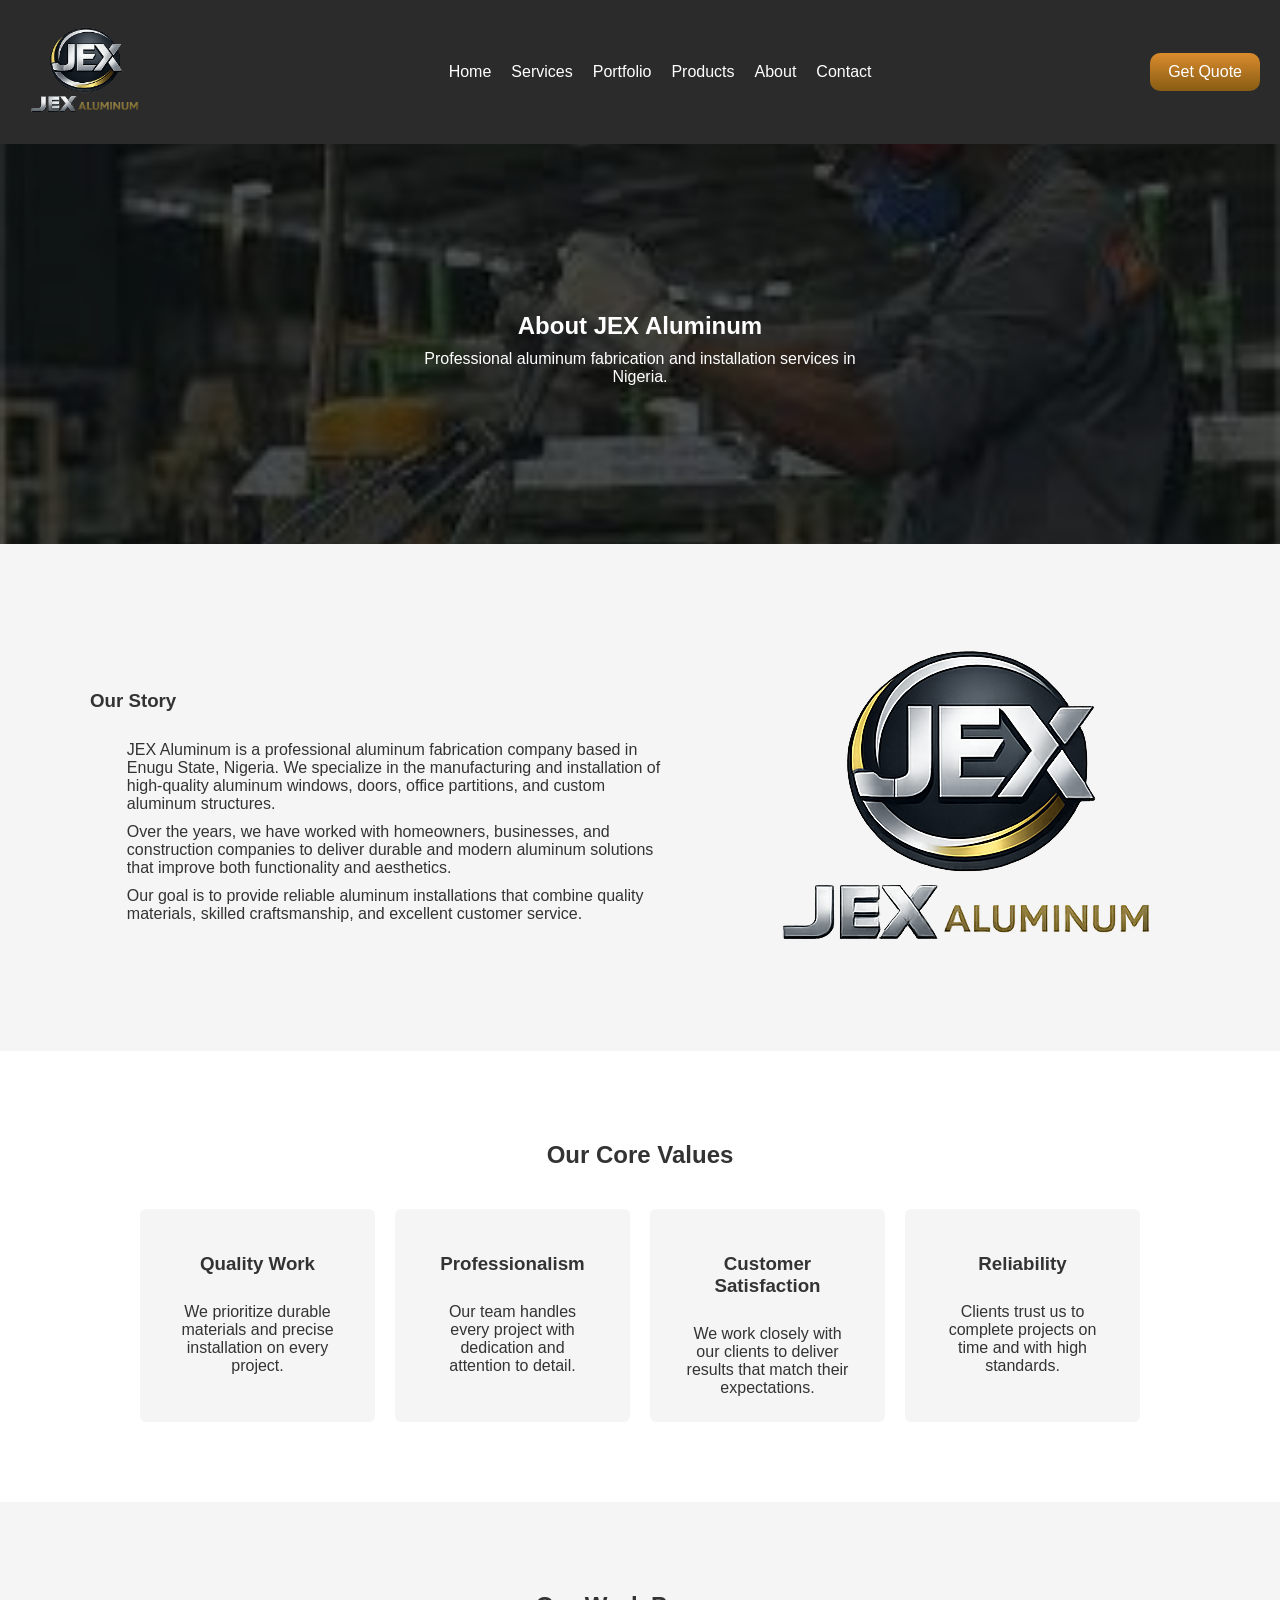
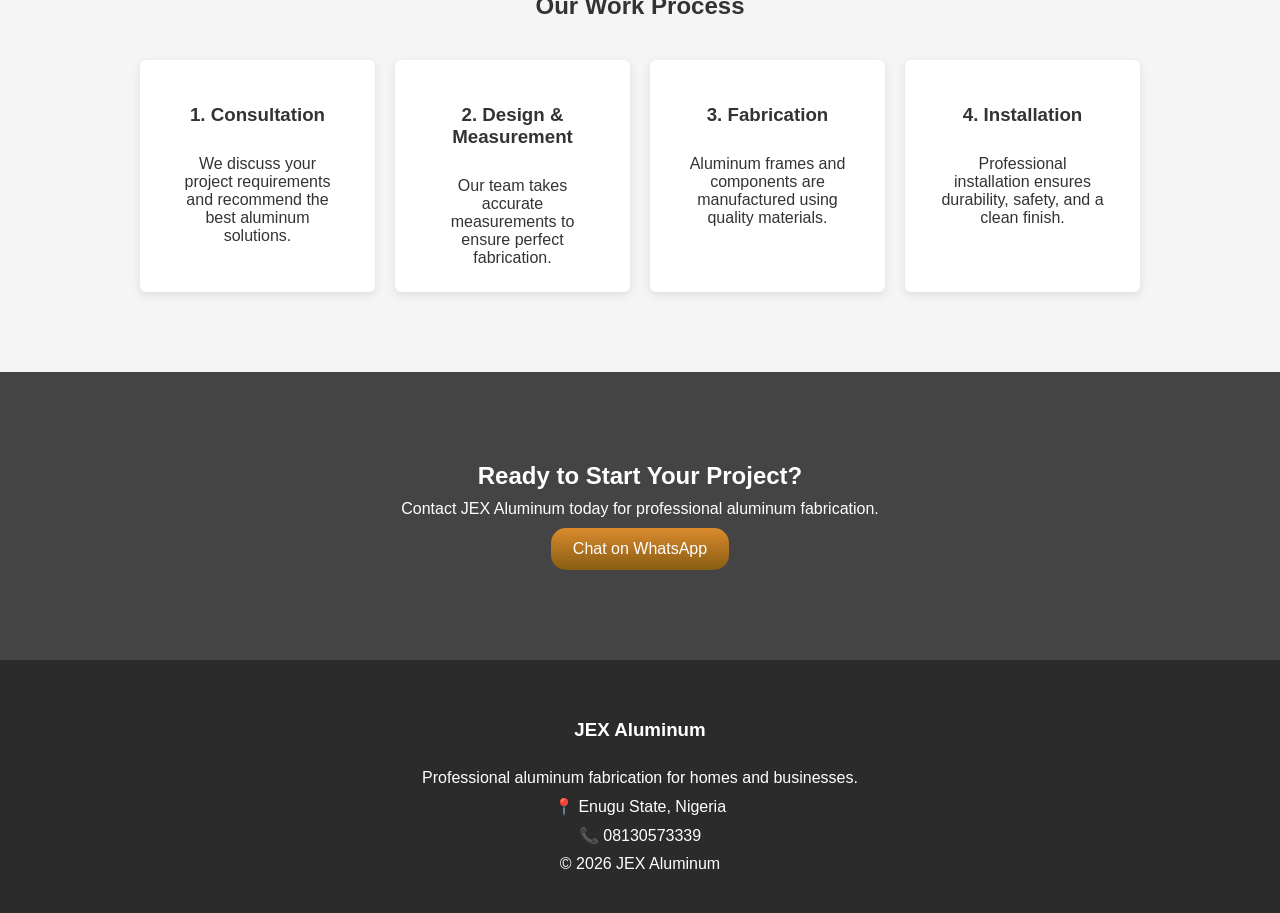
==== about.html @ 9914e008 "initial upload i am deploying a website for my Uncle's business" ====
<!DOCTYPE html>
<html lang="en">

<head>

<meta charset="UTF-8">
<meta name="viewport" content="width=device-width, initial-scale=1.0">

<title>About Us | JEX Aluminum</title>

<link rel="stylesheet" href="css/styles.css">

</head>

<body>

<header>

<nav class="navbar">

  <a href="index.html"><img src="images/logo2.png" alt="" class="logo"> </a>


<ul class="nav-links">

<li><a href="index.html">Home</a></li>
<li><a href="services.html">Services</a></li>
<li><a href="portfolio.html">Portfolio</a></li>
<li><a href="products.html">Products</a></li>
<li><a href="about.html">About</a></li>
<li><a href="contact.html">Contact</a></li>

</ul>

<a class="quote-btn" href="https://wa.me/2348130573339">Get Quote</a>

</nav>

</header>


<!-- PAGE HEADER -->




<section class="intro-section">

<div class="overlay"></div>

<div class="intro-content">


  <h2>About JEX Aluminum</h2>

  <p>Professional aluminum fabrication and installation services in Nigeria.</p>

</div>


</div>

</section>

<!-- COMPANY STORY -->

<section class="about-section">

<div class="about-container">

<div class="about-text">

<h3>Our Story</h3>

<p>
JEX Aluminum is a professional aluminum fabrication company based in
Enugu State, Nigeria. We specialize in the manufacturing and
installation of high-quality aluminum windows, doors, office
partitions, and custom aluminum structures.
</p>

<p>
Over the years, we have worked with homeowners, businesses, and
construction companies to deliver durable and modern aluminum
solutions that improve both functionality and aesthetics.
</p>

<p>
Our goal is to provide reliable aluminum installations that combine
quality materials, skilled craftsmanship, and excellent customer
service.
</p>

</div>

<div class="about-image">

<img src="images/logo2.png" alt="Aluminum Installation Work">

</div>

</div>

</section>


<!-- COMPANY VALUES -->

<section class="values-section">

<h2>Our Core Values</h2>

<div class="values-grid">

<div class="value-card">
<h3>Quality Work</h3>
<p>We prioritize durable materials and precise installation on every project.</p>
</div>

<div class="value-card">
<h3>Professionalism</h3>
<p>Our team handles every project with dedication and attention to detail.</p>
</div>

<div class="value-card">
<h3>Customer Satisfaction</h3>
<p>We work closely with our clients to deliver results that match their expectations.</p>
</div>

<div class="value-card">
<h3>Reliability</h3>
<p>Clients trust us to complete projects on time and with high standards.</p>
</div>

</div>

</section>


<!-- WORK PROCESS -->

<section class="process-section">

<h2>Our Work Process</h2>

<div class="process-grid">

<div class="process-step">
<h3>1. Consultation</h3>
<p>We discuss your project requirements and recommend the best aluminum solutions.</p>
</div>

<div class="process-step">
<h3>2. Design & Measurement</h3>
<p>Our team takes accurate measurements to ensure perfect fabrication.</p>
</div>

<div class="process-step">
<h3>3. Fabrication</h3>
<p>Aluminum frames and components are manufactured using quality materials.</p>
</div>

<div class="process-step">
<h3>4. Installation</h3>
<p>Professional installation ensures durability, safety, and a clean finish.</p>
</div>

</div>

</section>


<!-- CTA -->

<section class="cta">

<h2>Ready to Start Your Project?</h2>

<p>Contact JEX Aluminum today for professional aluminum fabrication.</p>

<a href="https://wa.me/2348130573339" class="btn">Chat on WhatsApp</a>

</section>


<footer>

<div class="footer-content">

<h3>JEX Aluminum</h3>

<p>Professional aluminum fabrication for homes and businesses.</p>

<p>📍 Enugu State, Nigeria</p>
<p>📞 08130573339</p>

</div>

<p class="copyright">© 2026 JEX Aluminum</p>

</footer>

</body>

</html>
---- css/styles.css ----
body{
margin:0;
font-family:Arial, Helvetica, sans-serif;
background:#f5f5f5;
color:#333;
}
.logo{
  width: 130px;
}
.navbar{
display:flex;
justify-content:space-between;
align-items:center;
padding:20px;
background:#2b2b2b;
color:white;
}

.logo{
font-size:22px;
}

.nav-links{
display:flex;
list-style:none;
padding:0;
}

.nav-links li{
margin-left:20px;
}

.nav-links a{
text-decoration:none;
color:white;
}

.quote-btn{
  background-image: -webkit-linear-gradient(top, #DB8B2D, #875C13);
  background-image: -moz-linear-gradient(top, #DB8B2D, #875C13);
  background-image: -ms-linear-gradient(top, #DB8B2D, #875C13);
  background-image: -o-linear-gradient(top, #DB8B2D, #875C13);
  background-image: linear-gradient(to bottom, #DB8B2D, #875C13);
  padding:10px 18px;
  color:white;
  text-decoration:none;
  border-radius:10px;
}
.quote-btn:hover{
  background-image: -webkit-linear-gradient(top, #EDBE64, #784C18);
  background-image: -moz-linear-gradient(top, #EDBE64, #784C18);
  background-image: -ms-linear-gradient(top, #EDBE64, #784C18);
  background-image: -o-linear-gradient(top, #EDBE64, #784C18);
  background-image: linear-gradient(to bottom, #EDBE64, #784C18);
  text-decoration: none;
}

.intro-section{
position:relative;
height:400px;

/* YOUR IMAGE */
background:url("../images/f17.jpg") center/cover no-repeat;

display:flex;
align-items:center;
justify-content:center;
text-align:center;
color:white;
}

/* OVERLAY (THIS IS WHERE MAGIC HAPPENS) */

.overlay{
position:absolute;
top:0;
left:0;
width:100%;
height:100%;

/* CONTROL DARKNESS HERE */
background:rgba(0,0,0,0.6);
}

/* CONTENT */

.intro-content{
position:relative;
z-index:2;
max-width:60%;
padding:20px;
}
.intro-content h1,h2,p{
  width: 88%;
  margin: auto;
  padding-top: 10px;
}
.hero{
background:#444;
color:white;
padding:120px 20px;
text-align:center;
}

.hero-buttons{
margin-top:20px;
}
.hero-content{
  width: 60%;
  margin: auto;
}


.btn{
  background-image: -webkit-linear-gradient(top, #DB8B2D, #875C13);
  background-image: -moz-linear-gradient(top, #DB8B2D, #875C13);
  background-image: -ms-linear-gradient(top, #DB8B2D, #875C13);
  background-image: -o-linear-gradient(top, #DB8B2D, #875C13);
  background-image: linear-gradient(to bottom, #DB8B2D, #875C13);
  color:white;
  padding:12px 22px;
  text-decoration:none;
  margin:10px;
  display:inline-block;
  border-radius:15px;
}
.btn:hover{
  background-image: -webkit-linear-gradient(top, #EDBE64, #784C18);
  background-image: -moz-linear-gradient(top, #EDBE64, #784C18);
  background-image: -ms-linear-gradient(top, #EDBE64, #784C18);
  background-image: -o-linear-gradient(top, #EDBE64, #784C18);
  background-image: linear-gradient(to bottom, #EDBE64, #784C18);
  text-decoration: none;
}


.btn-secondary{
background:#999;
color:white;
padding:12px 22px;
text-decoration:none;
margin:10px;
display:inline-block;
border-radius:4px;
}

.services{
padding:80px 20px;
text-align:center;
}

.services-container{
display: grid;
grid-template-columns:repeat(auto-fit,minmax(300px,1fr));
gap:25px;
max-width:1000px;
margin:auto;
}

.service-box{
background:white;
padding:25px;
box-shadow:0 3px 10px rgba(0,0,0,0.1);
}

.portfolio{
text-align:center;
padding:80px 20px;
}

.portfolio-grid{
display:grid;
grid-template-columns:repeat(auto-fit,minmax(250px,1fr));
gap:20px;
max-width:1000px;
margin:auto;
}

.portfolio-grid img{
width: 300px;
height: 300px;
border-radius:6px;
background-image: -webkit-linear-gradient(top, #DB8B2D, #875C13);
background-image: -moz-linear-gradient(top, #DB8B2D, #875C13);
background-image: -ms-linear-gradient(top, #DB8B2D, #875C13);
background-image: -o-linear-gradient(top, #DB8B2D, #875C13);
background-image: linear-gradient(to bottom, #DB8B2D, #875C13);
padding:10px;
}

.why-us{
padding:80px 20px;
background:white;
text-align:center;
}

.why-grid{
display:grid;
grid-template-columns:repeat(auto-fit,minmax(220px,1fr));
gap:20px;
max-width:1000px;
margin:auto;
}

.cta{
background:#444;
color:white;
text-align:center;
padding:80px 20px;
}

footer{
background:#2b2b2b;
color:white;
text-align:center;
padding:40px 20px;
}

.whatsapp-float{
position:fixed;
bottom:20px;
right:20px;
background:#25D366;
color:white;
padding:15px 20px;
border-radius:50px;
text-decoration:none;
font-size:14px;
}



/* SERVUICES */

.page-header{
background:#444;
color:white;
text-align:center;
padding:80px 20px;

}

.services-detailed{
max-width:1100px;
margin:auto;
padding:80px 20px;
}

.service-row{
display:flex;
align-items:center;
gap:40px;
margin-bottom:80px;
}

.service-row img{
width:400px;
height:400px;
border-radius:6px;
background-image: -webkit-linear-gradient(top, #DB8B2D, #875C13);
background-image: -moz-linear-gradient(top, #DB8B2D, #875C13);
background-image: -ms-linear-gradient(top, #DB8B2D, #875C13);
background-image: -o-linear-gradient(top, #DB8B2D, #875C13);
background-image: linear-gradient(to bottom, #DB8B2D, #875C13);
padding:10px 18px;
}

.service-row div{
width:55%;
}

.reverse{
flex-direction:row-reverse;
}

@media(max-width:768px){

.service-row{
flex-direction:column;
}

.service-row img,
.service-row div{
width:100%;
}

}


/* PORTFOLIO */

.portfolio-filter{
text-align:center;
padding:40px 20px;
}

.filter-btn{
padding:10px 18px;
margin:5px;
border:none;
background:#ddd;
cursor:pointer;
}

.filter-btn.active{
background:#875C13;
color:white;
}

.portfolio-gallery{
display:grid;
grid-template-columns:repeat(auto-fit,minmax(250px,1fr));
gap:20px;
padding:40px;
max-width:1100px;
margin:auto;
}

.gallery-item img{
width:200px;
height: 200px;
cursor:pointer;
border-radius:6px;
transition:0.3s;
background-image: -webkit-linear-gradient(top, #DB8B2D, #875C13);
background-image: -moz-linear-gradient(top, #DB8B2D, #875C13);
background-image: -ms-linear-gradient(top, #DB8B2D, #875C13);
background-image: -o-linear-gradient(top, #DB8B2D, #875C13);
background-image: linear-gradient(to bottom, #DB8B2D, #875C13);
padding:10px 18px;
}

.gallery-item img:hover{
transform:scale(1.05);
}
.portfolio-gallery div{
  padding: 10px;
}
.lightbox{
display:none;
position:fixed;
top:0;
left:0;
width:100%;
height:100%;
background:rgba(0,0,0,0.8);
justify-content:center;
align-items:center;
}

.lightbox-img{
max-width:90%;
max-height:80%;
}

.close{
position:absolute;
top:30px;
right:40px;
font-size:40px;
color:white;
cursor:pointer;
}


/* PRODUCTS */
.products-section{
padding:80px 20px;
text-align:center;
max-width:1000px;
margin:auto;
}

.products-grid{
display:grid;
grid-template-columns:repeat(auto-fit,minmax(250px,1fr));
gap:25px;
margin-top:40px;
}

.product-card{
background:white;
box-shadow:0 3px 10px rgba(0,0,0,0.1);
border-radius:6px;
padding:20px;
width: 100%;
}

.product-card img{
width:300px;
height: 300px;
border-radius:6px;
margin-bottom:15px;

}

/* ABOUT */
.about-section{
padding:80px 20px;
max-width:1100px;
margin:auto;
}

.about-container{
display:flex;
align-items:center;
gap:40px;
}

.about-text{
flex:1;
}

.about-image img{
width:100%;
border-radius:6px;
}

.values-section{
background:white;
padding:80px 20px;
text-align:center;
}

.values-grid{
display:grid;
grid-template-columns:repeat(auto-fit,minmax(220px,1fr));
gap:20px;
max-width:1000px;
margin:auto;
margin-top:40px;
}

.value-card{
background:#f5f5f5;
padding:25px;
border-radius:6px;
}

.process-section{
padding:80px 20px;
text-align:center;
}

.process-grid{
display:grid;
grid-template-columns:repeat(auto-fit,minmax(220px,1fr));
gap:20px;
max-width:1000px;
margin:auto;
margin-top:40px;
}

.process-step{
background:white;
padding:25px;
box-shadow:0 3px 10px rgba(0,0,0,0.1);
border-radius:6px;
}

@media(max-width:768px){

.about-container{
flex-direction:column;
}

}
/* CONTACTS */
.contact-section{
padding:80px 20px;
}

.contact-container{
display:flex;
gap:40px;
max-width:1000px;
margin:auto;
}

.contact-form{
flex:1;
}

.contact-form form{
display:flex;
flex-direction:column;
gap:15px;
}

.contact-form input,
.contact-form textarea{
padding:12px;
border:1px solid #ccc;
border-radius:4px;
font-size:16px;
}

.contact-info{
flex:1;
background:#f5f5f5;
padding:25px;
border-radius:6px;
}

.map-section{
margin-top:60px;
}

@media(max-width:768px){

.contact-container{
flex-direction:column;
}

}
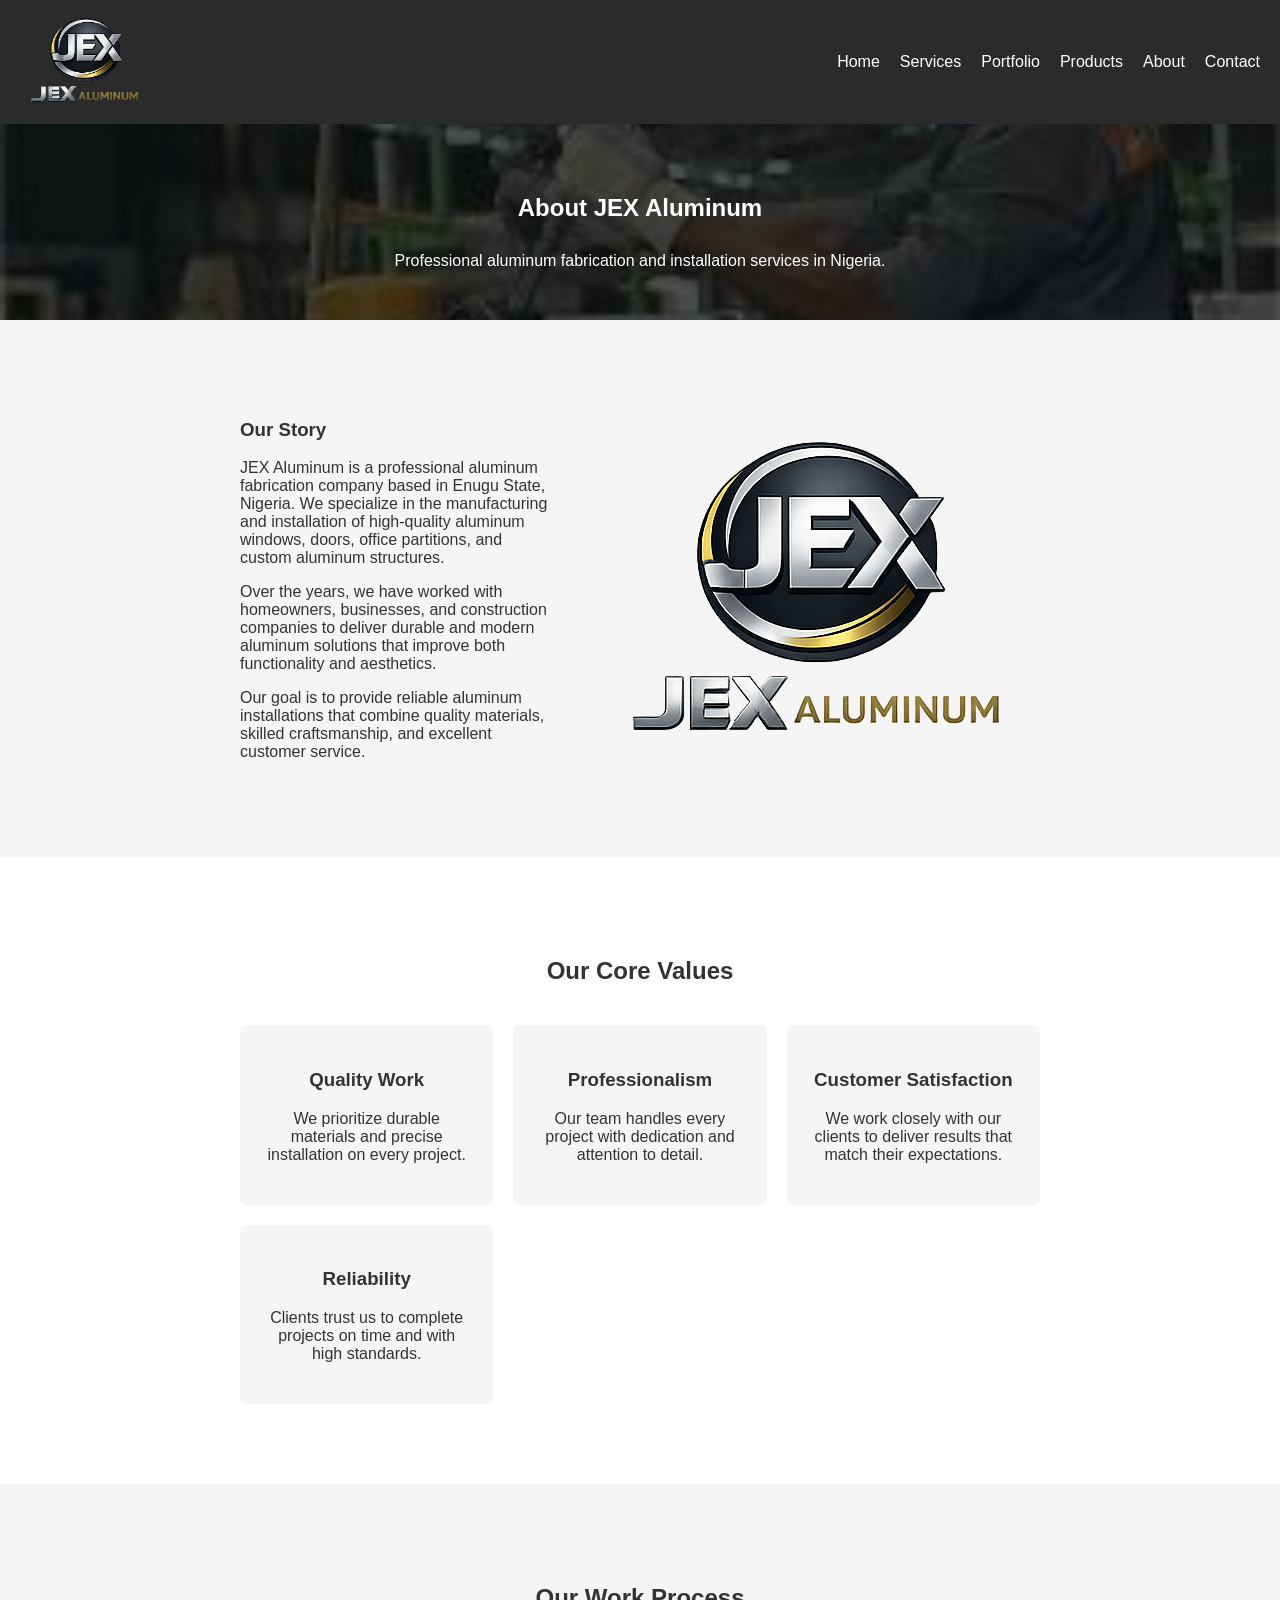
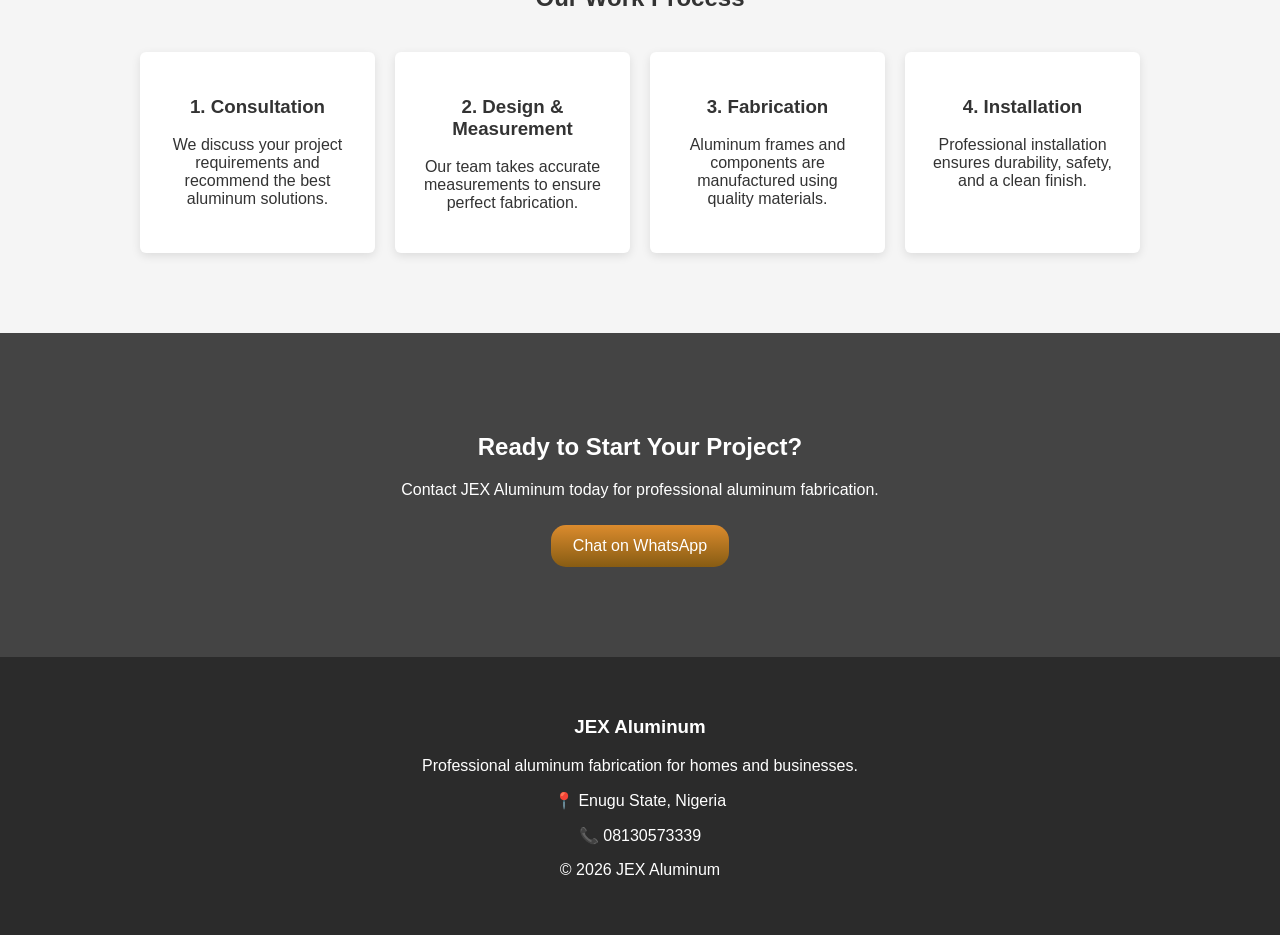
==== commit e2ba519d: "Update about.html" ====
--- a/about.html
+++ b/about.html
@@ -17,23 +17,24 @@
 <header>
 
 <nav class="navbar">
-
-  <a href="index.html"><img src="images/logo2.png" alt="" class="logo"> </a>
-
-
-<ul class="nav-links">
-
-<li><a href="index.html">Home</a></li>
-<li><a href="services.html">Services</a></li>
-<li><a href="portfolio.html">Portfolio</a></li>
-<li><a href="products.html">Products</a></li>
-<li><a href="about.html">About</a></li>
-<li><a href="contact.html">Contact</a></li>
-
-</ul>
-
-<a class="quote-btn" href="https://wa.me/2348130573339">Get Quote</a>
-
+  <div class="nav-left">
+    <a href="index.html">
+      <img src="images/logo2.png" class="logo">
+    </a>
+
+    <div class="hamburger" onclick="toggleMenu()">
+      ☰
+    </div>
+  </div>
+
+  <ul class="nav-links" id="navLinks">
+    <li><a href="index.html">Home</a></li>
+    <li><a href="services.html">Services</a></li>
+    <li><a href="portfolio.html">Portfolio</a></li>
+    <li><a href="products.html">Products</a></li>
+    <li><a href="about.html">About</a></li>
+    <li><a href="contact.html">Contact</a></li>
+  </ul>
 </nav>
 
 </header>
@@ -199,6 +200,7 @@
 <p class="copyright">© 2026 JEX Aluminum</p>
 
 </footer>
+<script src="js/script.js"></script>
 
 </body>
 
--- a/css/styles.css
+++ b/css/styles.css
@@ -5,34 +5,148 @@
 color:#333;
 }
 .logo{
-  width: 130px;
+  width: auto;
+  height: 100px;
 }
 .navbar{
+  display:flex;
+  justify-content:space-between;
+  align-items:center;
+  padding:10px 20px;
+  width:100%;
+  box-sizing:border-box;
+  background:#2b2b2b;
+  color:white;
+  margin: auto;
+}
+
+/* .nav-links{
+  display:flex;
+  gap:15px;
+  list-style:none;
+  padding:0;
+  margin:0;
+}
+
+.nav-links li{
+margin-left:10px;
+}
+
+.nav-links a{
+text-decoration:none;
+color:white;
+font-size: 1rem;
+}
+
+.navT{
+  margin: auto;
+}
+.td1{
+padding-right: 80%;
+}
+.td2{
+  justify-content:space-between;
+  align-items: center;
+} */
+/* @media(max-width:768px){
+
+.nav-links{
+display:none; /* hide links for now */
+}
+/*
+.quote-btn{
+display:none;
+} */
+
+/* } */
+
+/* .navbar{
+  max-width: 1000px;
+  display:flex;
+  justify-content:space-between;
+  align-items:center;
+  padding:10px 20px;
+  position:relative;
+  background:#2b2b2b;
+  color:white;
+  margin: auto;
+  width: 100%;
+} */
+
+.nav-left{
 display:flex;
-justify-content:space-between;
 align-items:center;
-padding:20px;
-background:#2b2b2b;
-color:white;
-}
-
-.logo{
-font-size:22px;
-}
-
+gap:10px;
+}
+
+.nav-links a{
+text-decoration:none;
+color:white;
+font-size: 1rem;
+}
+
+.hamburger{
+font-size:28px;
+cursor:pointer;
+display:none;
+}
+
+/* NAV LINKS DEFAULT */
 .nav-links{
 display:flex;
+gap:20px;
 list-style:none;
-padding:0;
+}
+
+/* MOBILE STYLE */
+@media(max-width:768px){
+
+.hamburger{
+display:block;
+}
+
+.navbar{
+flex-direction:column;
+align-items:flex-start;
+}
+
+.nav-links{
+width:100%;
+flex-direction:column;
+align-items:flex-start;
+
+max-height:0;
+overflow:hidden;
+transition:0.4s;
+
+background:rgba(0,0,0,0.6);
+}
+
+/* ACTIVE */
+.nav-links.active{
+max-height:500px;
 }
 
 .nav-links li{
-margin-left:20px;
+width:100%;
+padding:12px 20px;
 }
 
 .nav-links a{
-text-decoration:none;
-color:white;
+color:white;
+display:block;
+width:100%;
+}
+
+/* ACTIVE STATE */
+.nav-links.active{
+max-height:100vh;
+}
+
+.quote-btn{
+  display: none;
+}
+
 }
 
 .quote-btn{
@@ -57,7 +171,7 @@
 
 .intro-section{
 position:relative;
-height:400px;
+height:200%;
 
 /* YOUR IMAGE */
 background:url("../images/f17.jpg") center/cover no-repeat;
@@ -87,11 +201,12 @@
 .intro-content{
 position:relative;
 z-index:2;
-max-width:60%;
-padding:20px;
-}
-.intro-content h1,h2,p{
-  width: 88%;
+max-width:800px;
+padding:50px 0px;
+}
+
+.intro-content p{
+  width:auto;
   margin: auto;
   padding-top: 10px;
 }
@@ -109,7 +224,10 @@
   width: 60%;
   margin: auto;
 }
-
+.subT{
+  font-size: 1.7rem;
+  font-family: cursive;
+}
 
 .btn{
   background-image: -webkit-linear-gradient(top, #DB8B2D, #875C13);
@@ -145,21 +263,21 @@
 }
 
 .services{
-padding:80px 20px;
+padding:80px 10px;
 text-align:center;
 }
 
 .services-container{
 display: grid;
-grid-template-columns:repeat(auto-fit,minmax(300px,1fr));
+grid-template-columns:repeat(auto-fit,minmax(200px,1fr));
 gap:25px;
-max-width:1000px;
+max-width:800px;
 margin:auto;
 }
 
 .service-box{
 background:white;
-padding:25px;
+padding:15px;
 box-shadow:0 3px 10px rgba(0,0,0,0.1);
 }
 
@@ -170,15 +288,15 @@
 
 .portfolio-grid{
 display:grid;
-grid-template-columns:repeat(auto-fit,minmax(250px,1fr));
+grid-template-columns:repeat(auto-fit,minmax(200px,1fr));
 gap:20px;
-max-width:1000px;
+max-width:800px;
 margin:auto;
 }
 
 .portfolio-grid img{
-width: 300px;
-height: 300px;
+width: 250px;
+height: 250px;
 border-radius:6px;
 background-image: -webkit-linear-gradient(top, #DB8B2D, #875C13);
 background-image: -moz-linear-gradient(top, #DB8B2D, #875C13);
@@ -186,6 +304,7 @@
 background-image: -o-linear-gradient(top, #DB8B2D, #875C13);
 background-image: linear-gradient(to bottom, #DB8B2D, #875C13);
 padding:10px;
+margin: auto;
 }
 
 .why-us{
@@ -196,9 +315,9 @@
 
 .why-grid{
 display:grid;
-grid-template-columns:repeat(auto-fit,minmax(220px,1fr));
+grid-template-columns:repeat(auto-fit,minmax(180px,1fr));
 gap:20px;
-max-width:1000px;
+max-width:800px;
 margin:auto;
 }
 
@@ -219,7 +338,7 @@
 .whatsapp-float{
 position:fixed;
 bottom:20px;
-right:20px;
+left:20px;
 background:#25D366;
 color:white;
 padding:15px 20px;
@@ -241,7 +360,7 @@
 }
 
 .services-detailed{
-max-width:1100px;
+max-width:800px;
 margin:auto;
 padding:80px 20px;
 }
@@ -312,7 +431,7 @@
 grid-template-columns:repeat(auto-fit,minmax(250px,1fr));
 gap:20px;
 padding:40px;
-max-width:1100px;
+max-width:800px;
 margin:auto;
 }
 
@@ -367,7 +486,7 @@
 .products-section{
 padding:80px 20px;
 text-align:center;
-max-width:1000px;
+max-width:800px;
 margin:auto;
 }
 
@@ -397,7 +516,7 @@
 /* ABOUT */
 .about-section{
 padding:80px 20px;
-max-width:1100px;
+max-width:800px;
 margin:auto;
 }
 
@@ -426,7 +545,7 @@
 display:grid;
 grid-template-columns:repeat(auto-fit,minmax(220px,1fr));
 gap:20px;
-max-width:1000px;
+max-width:800px;
 margin:auto;
 margin-top:40px;
 }
@@ -473,7 +592,7 @@
 .contact-container{
 display:flex;
 gap:40px;
-max-width:1000px;
+max-width:800px;
 margin:auto;
 }
 
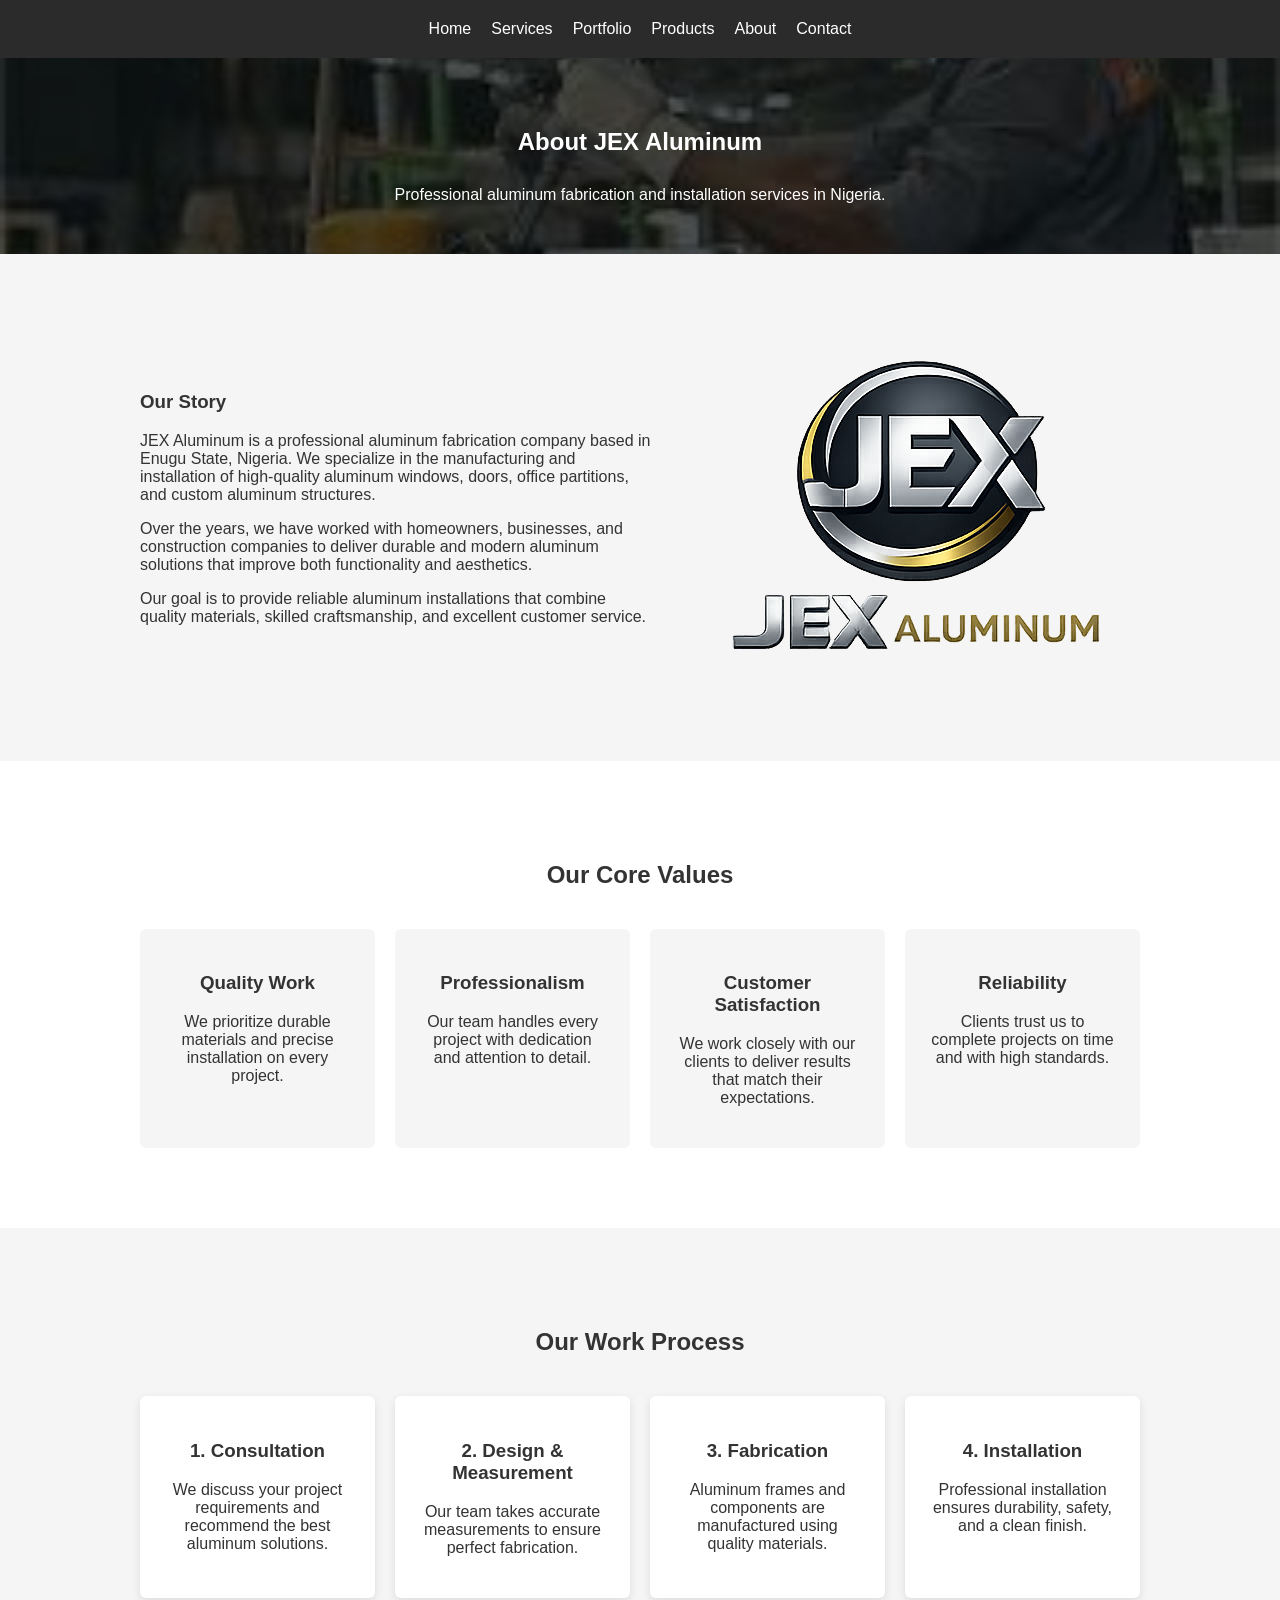
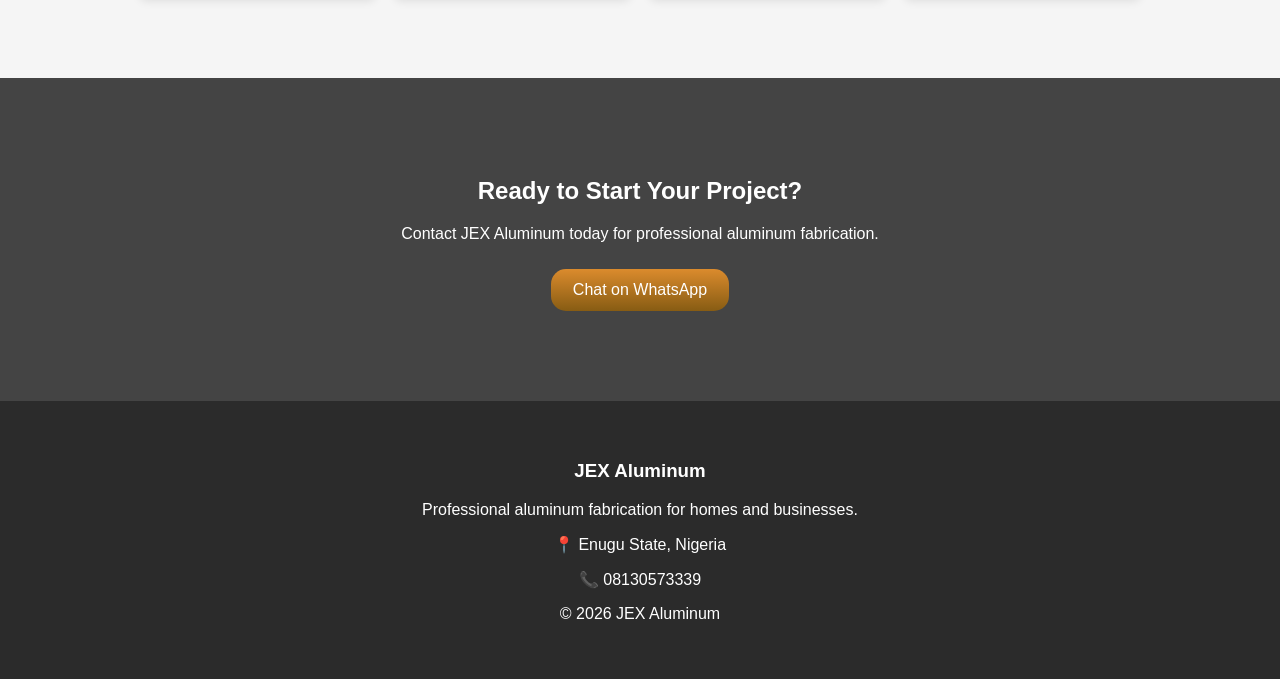
==== commit 4d4b17e7: "Revise About Us page layout and content Updated the structure and content of the About Us page." ====
--- a/about.html
+++ b/about.html
@@ -15,27 +15,19 @@
 <body>
 
 <header>
-
-<nav class="navbar">
-  <div class="nav-left">
-    <a href="index.html">
-      <img src="images/logo2.png" class="logo">
-    </a>
-
+  <nav class="navbar">
     <div class="hamburger" onclick="toggleMenu()">
       ☰
     </div>
-  </div>
-
-  <ul class="nav-links" id="navLinks">
-    <li><a href="index.html">Home</a></li>
-    <li><a href="services.html">Services</a></li>
-    <li><a href="portfolio.html">Portfolio</a></li>
-    <li><a href="products.html">Products</a></li>
-    <li><a href="about.html">About</a></li>
-    <li><a href="contact.html">Contact</a></li>
-  </ul>
-</nav>
+    <ul class="nav-links" id="navLinks">
+      <li><a href="index.html">Home</a></li>
+      <li><a href="services.html">Services</a></li>
+      <li><a href="portfolio.html">Portfolio</a></li>
+      <li><a href="products.html">Products</a></li>
+      <li><a href="about.html">About</a></li>
+      <li><a href="contact.html">Contact</a></li>
+    </ul>
+  </nav>
 
 </header>
 
@@ -52,7 +44,7 @@
 <div class="intro-content">
 
 
-  <h2>About JEX Aluminum</h2>
+  <h1>About JEX Aluminum</h1>
 
   <p>Professional aluminum fabrication and installation services in Nigeria.</p>
 
--- a/css/styles.css
+++ b/css/styles.css
@@ -5,18 +5,19 @@
 color:#333;
 }
 .logo{
-  width: auto;
-  height: 100px;
+  width: 15%;
+  height: 10%;
 }
 .navbar{
   display:flex;
-  justify-content:space-between;
+  justify-content:center;
   align-items:center;
-  padding:10px 20px;
+  padding:20px 20px;
   width:100%;
   box-sizing:border-box;
   background:#2b2b2b;
   color:white;
+  position: relative;
   margin: auto;
 }
 
@@ -74,11 +75,17 @@
 } */
 
 .nav-left{
-display:flex;
-align-items:center;
-gap:10px;
-}
-
+display:none;
+}
+.nav-links{
+  display:flex;
+  gap:20px;
+  list-style:none;
+  justify-content:center; /* center inside */
+  align-items:center;
+  padding:0;
+  margin:0;
+}
 .nav-links a{
 text-decoration:none;
 color:white;
@@ -86,35 +93,34 @@
 }
 
 .hamburger{
-font-size:28px;
-cursor:pointer;
-display:none;
+  font-size:28px;
+  cursor:pointer;
+  display:none;
+  position:absolute;
+  left:20px;
 }
 
 /* NAV LINKS DEFAULT */
-.nav-links{
-display:flex;
-gap:20px;
-list-style:none;
-}
+
 
 /* MOBILE STYLE */
-@media(max-width:768px){
+@media(max-width:1000px){
 
 .hamburger{
 display:block;
+padding: 20px;
 }
 
 .navbar{
 flex-direction:column;
-align-items:flex-start;
+align-items:center;
 }
 
 .nav-links{
 width:100%;
 flex-direction:column;
-align-items:flex-start;
-
+align-items:center;
+text-align: center;
 max-height:0;
 overflow:hidden;
 transition:0.4s;
@@ -201,7 +207,7 @@
 .intro-content{
 position:relative;
 z-index:2;
-max-width:800px;
+max-width:1000px;
 padding:50px 0px;
 }
 
@@ -269,9 +275,9 @@
 
 .services-container{
 display: grid;
-grid-template-columns:repeat(auto-fit,minmax(200px,1fr));
+grid-template-columns:repeat(auto-fit,minmax(300px,1fr));
 gap:25px;
-max-width:800px;
+max-width:1000px;
 margin:auto;
 }
 
@@ -288,9 +294,9 @@
 
 .portfolio-grid{
 display:grid;
-grid-template-columns:repeat(auto-fit,minmax(200px,1fr));
+grid-template-columns:repeat(auto-fit,minmax(300px,1fr));
 gap:20px;
-max-width:800px;
+max-width:1000px;
 margin:auto;
 }
 
@@ -315,9 +321,9 @@
 
 .why-grid{
 display:grid;
-grid-template-columns:repeat(auto-fit,minmax(180px,1fr));
+grid-template-columns:repeat(auto-fit,minmax(200px,1fr));
 gap:20px;
-max-width:800px;
+max-width:1000px;
 margin:auto;
 }
 
@@ -360,7 +366,7 @@
 }
 
 .services-detailed{
-max-width:800px;
+max-width:1000px;
 margin:auto;
 padding:80px 20px;
 }
@@ -392,7 +398,7 @@
 flex-direction:row-reverse;
 }
 
-@media(max-width:768px){
+@media(max-width:1000px){
 
 .service-row{
 flex-direction:column;
@@ -431,7 +437,7 @@
 grid-template-columns:repeat(auto-fit,minmax(250px,1fr));
 gap:20px;
 padding:40px;
-max-width:800px;
+max-width:1000px;
 margin:auto;
 }
 
@@ -486,7 +492,7 @@
 .products-section{
 padding:80px 20px;
 text-align:center;
-max-width:800px;
+max-width:1000px;
 margin:auto;
 }
 
@@ -516,7 +522,7 @@
 /* ABOUT */
 .about-section{
 padding:80px 20px;
-max-width:800px;
+max-width:1000px;
 margin:auto;
 }
 
@@ -545,7 +551,7 @@
 display:grid;
 grid-template-columns:repeat(auto-fit,minmax(220px,1fr));
 gap:20px;
-max-width:800px;
+max-width:1000px;
 margin:auto;
 margin-top:40px;
 }
@@ -592,7 +598,7 @@
 .contact-container{
 display:flex;
 gap:40px;
-max-width:800px;
+max-width:1000px;
 margin:auto;
 }
 
